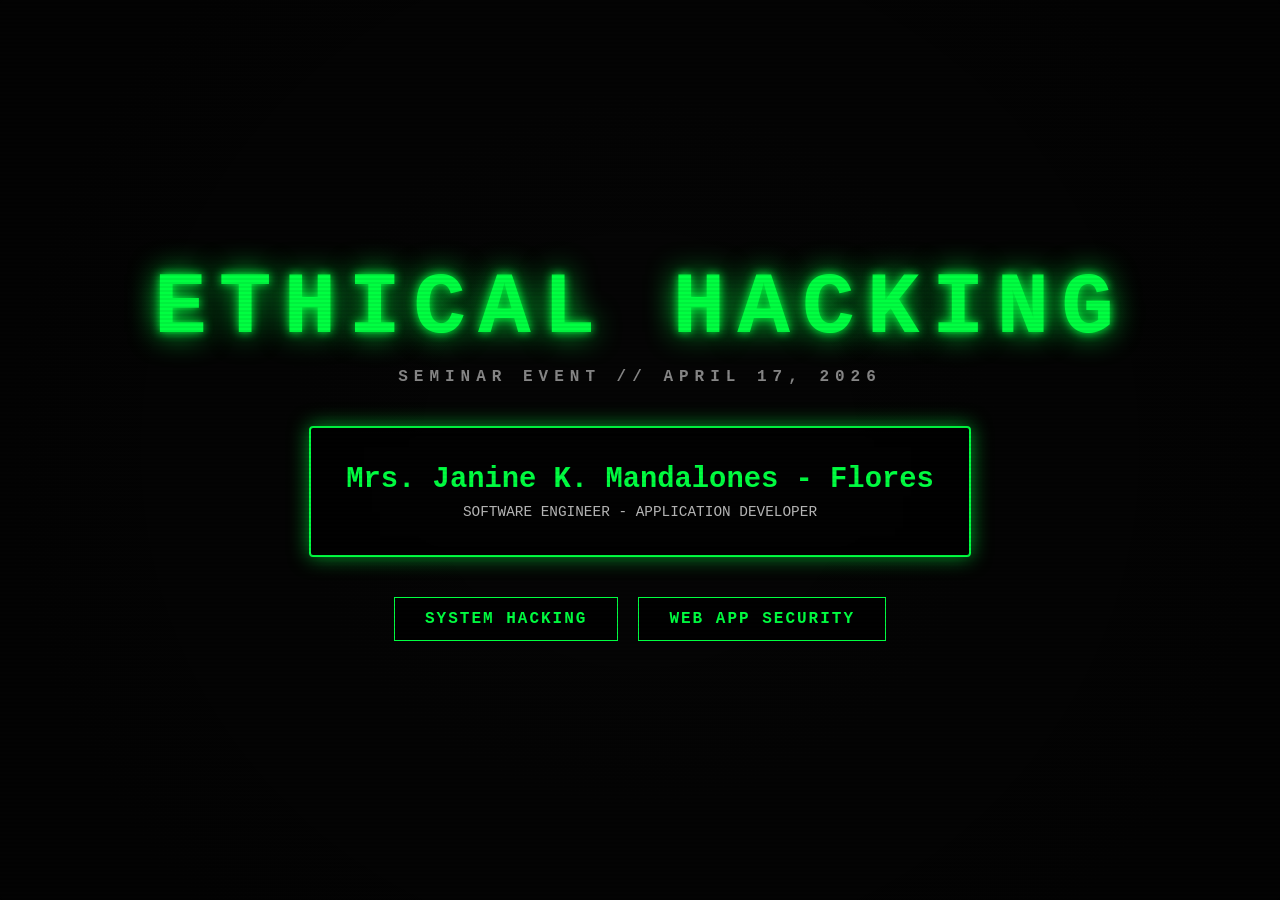
==== index.html @ c3849b00 "Refactor CSS for video background and overlays Updated styles for better readability and aesthetics." ====
<!DOCTYPE html>
<html lang="en">
<head>
    <meta charset="UTF-8">
    <meta name="viewport" content="width=device-width, initial-scale=1.0">
    <title>Ethical Hacking Seminar | Intro</title>
    <style>
        :root {
            --neon-green: #00ff41;
            --dark-bg: #050505;
            --glass-bg: rgba(0, 0, 0, 0.6); /* Darker glass to make text pop over video */
            --border-glow: 0 0 20px rgba(0, 255, 65, 0.6);
        }

        body, html {
            margin: 0;
            padding: 0;
            width: 100%;
            height: 100%;
            font-family: 'Courier New', Courier, monospace;
            background-color: var(--dark-bg);
            color: white;
            overflow: hidden;
        }

        /* --- VIDEO BACKGROUND --- */
        #bg-video {
            position: fixed;
            top: 50%;
            left: 50%;
            min-width: 100%;
            min-height: 100%;
            width: auto;
            height: auto;
            z-index: -5;
            transform: translateX(-50%) translateY(-50%);
            object-fit: cover;
            filter: brightness(0.4) contrast(1.2); /* Helps readability */
        }

        /* --- OVERLAYS (Grid & Scanlines) --- */
        .grid-overlay {
            position: fixed;
            top: 0; left: 0; width: 100%; height: 100%;
            z-index: -3;
            background-image: 
                linear-gradient(var(--neon-green) 1px, transparent 1px),
                linear-gradient(90deg, var(--neon-green) 1px, transparent 1px);
            background-size: 60px 60px;
            opacity: 0.1;
            perspective: 1000px;
            transform: rotateX(60deg) translateY(-200px);
        }

        .scanline {
            position: fixed;
            top: 0; left: 0; width: 100%; height: 100%;
            background: linear-gradient(rgba(18, 16, 16, 0) 50%, rgba(0, 0, 0, 0.2) 50%);
            background-size: 100% 4px;
            pointer-events: none;
            z-index: 10;
            opacity: 0.3;
        }

        /* --- FLOATING DECOR --- */
        .floating-elements {
            position: fixed;
            top: 0; left: 0; width: 100%; height: 100%;
            z-index: -2;
            pointer-events: none;
        }

        .icon {
            position: absolute;
            color: var(--neon-green);
            font-size: 1.5rem;
            opacity: 0.4;
            animation: floatUp 15s infinite linear;
        }

        @keyframes floatUp {
            from { transform: translateY(110vh) rotate(0deg); }
            to { transform: translateY(-10vh) rotate(360deg); }
        }

        /* --- CONTENT --- */
        .page {
            display: flex;
            flex-direction: column;
            justify-content: center;
            align-items: center;
            height: 100vh;
            text-align: center;
            background: radial-gradient(circle, transparent 10%, rgba(0,0,0,0.5) 100%);
        }

        .hero-title {
            font-size: clamp(2.5rem, 8vw, 5.5rem);
            text-transform: uppercase;
            letter-spacing: 12px;
            color: var(--neon-green);
            text-shadow: 0 0 10px var(--neon-green), 0 0 30px var(--neon-green);
            margin: 0;
            animation: flicker 4s infinite;
        }

        @keyframes flicker {
            0%, 18%, 22%, 25%, 53%, 57%, 100% { opacity: 1; }
            20%, 24%, 55% { opacity: 0.8; }
        }

        .profile-card {
            margin: 40px;
            padding: 35px;
            border: 2px solid var(--neon-green);
            background: var(--glass-bg);
            backdrop-filter: blur(8px);
            border-radius: 4px;
            box-shadow: var(--border-glow);
            transition: 0.3s;
        }

        .btn-container {
            display: flex;
            gap: 20px;
        }

        .btn {
            padding: 12px 30px;
            border: 1px solid var(--neon-green);
            color: var(--neon-green);
            text-decoration: none;
            text-transform: uppercase;
            letter-spacing: 2px;
            font-weight: bold;
            transition: 0.4s;
            background: rgba(0, 0, 0, 0.7);
        }

        .btn:hover {
            background: var(--neon-green);
            color: black;
            box-shadow: 0 0 30px var(--neon-green);
        }
    </style>
</head>
<body>

    <video autoplay muted loop playsinline id="bg-video">
        <source src="janine.mp4" type="video/mp4">
        Your browser does not support HTML5 video.
    </video>

    <div class="grid-overlay"></div>
    <div class="scanline"></div>

    <div class="floating-elements">
        <div class="icon" style="left: 10%; animation-duration: 12s;">💻</div>
        <div class="icon" style="left: 85%; animation-duration: 18s; animation-delay: -5s;">&lt;/&gt;</div>
        <div class="icon" style="left: 50%; animation-duration: 14s; animation-delay: -2s;">🔐</div>
        <div class="icon" style="left: 20%; animation-duration: 20s; animation-delay: -8s;">📡</div>
    </div>

    <div class="page">
        <h1 class="hero-title">Ethical Hacking</h1>
        <div style="letter-spacing: 6px; margin-top: 10px; color: #888; font-weight: bold;">SEMINAR EVENT // APRIL 17, 2026</div>

        <div class="profile-card">
            <div style="font-size: 1.8rem; color: var(--neon-green); font-weight: bold;">
                Mrs. Janine K. Mandalones - Flores
            </div>
            <div style="color: #bbb; margin-top: 8px; font-size: 0.9rem; text-transform: uppercase;">
                Software Engineer - Application Developer
            </div>
        </div>

        <div class="btn-container">
            <a href="system-hacking.html" class="btn">System Hacking</a>
            <a href="web-app-security.html" class="btn">Web App Security</a>
        </div>
    </div>

</body>
</html>
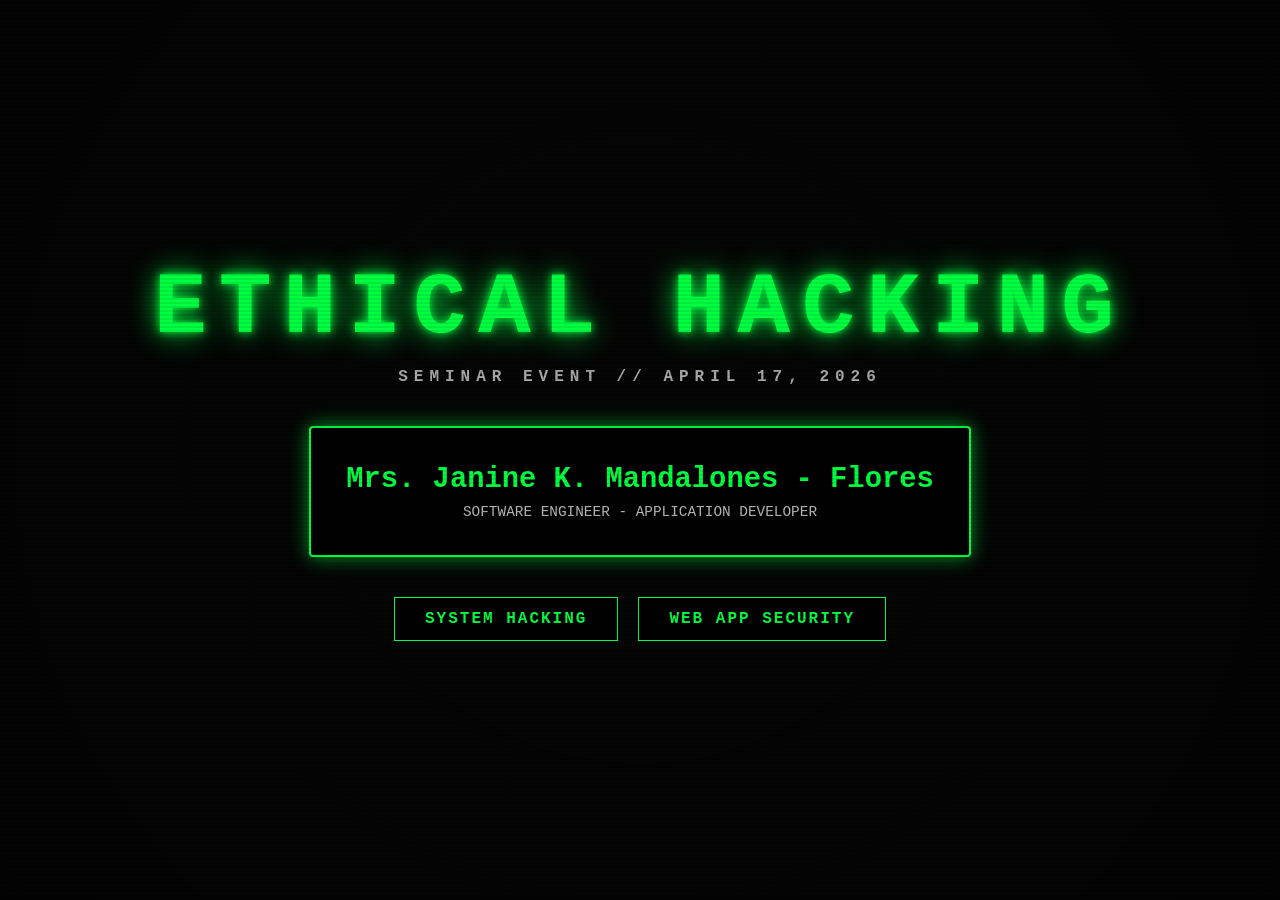
==== commit d732d65d: "Refine styles and update video background structure" ====
--- a/index.html
+++ b/index.html
@@ -8,7 +8,7 @@
         :root {
             --neon-green: #00ff41;
             --dark-bg: #050505;
-            --glass-bg: rgba(0, 0, 0, 0.6); /* Darker glass to make text pop over video */
+            --glass-bg: rgba(0, 0, 0, 0.7); 
             --border-glow: 0 0 20px rgba(0, 255, 65, 0.6);
         }
 
@@ -23,22 +23,33 @@
             overflow: hidden;
         }
 
-        /* --- VIDEO BACKGROUND --- */
+        /* --- VIDEO BACKGROUND: FULL SCREEN FIT --- */
+        .video-wrapper {
+            position: fixed;
+            top: 0;
+            left: 0;
+            width: 100%;
+            height: 100%;
+            z-index: -5;
+            overflow: hidden;
+            background-color: black;
+        }
+
         #bg-video {
-            position: fixed;
-            top: 50%;
-            left: 50%;
-            min-width: 100%;
-            min-height: 100%;
-            width: auto;
-            height: auto;
-            z-index: -5;
-            transform: translateX(-50%) translateY(-50%);
-            object-fit: cover;
-            filter: brightness(0.4) contrast(1.2); /* Helps readability */
-        }
-
-        /* --- OVERLAYS (Grid & Scanlines) --- */
+            width: 100vw;
+            height: 100vh;
+            object-fit: cover; /* This ensures the video fills the screen without distortion */
+            object-position: center;
+            filter: brightness(0.4) contrast(1.1) saturate(1.2);
+            animation: fadeIn 2s ease-in;
+        }
+
+        @keyframes fadeIn {
+            from { opacity: 0; }
+            to { opacity: 1; }
+        }
+
+        /* --- OVERLAYS --- */
         .grid-overlay {
             position: fixed;
             top: 0; left: 0; width: 100%; height: 100%;
@@ -50,12 +61,13 @@
             opacity: 0.1;
             perspective: 1000px;
             transform: rotateX(60deg) translateY(-200px);
+            pointer-events: none;
         }
 
         .scanline {
             position: fixed;
             top: 0; left: 0; width: 100%; height: 100%;
-            background: linear-gradient(rgba(18, 16, 16, 0) 50%, rgba(0, 0, 0, 0.2) 50%);
+            background: linear-gradient(rgba(18, 16, 16, 0) 50%, rgba(0, 0, 0, 0.25) 50%);
             background-size: 100% 4px;
             pointer-events: none;
             z-index: 10;
@@ -91,7 +103,8 @@
             align-items: center;
             height: 100vh;
             text-align: center;
-            background: radial-gradient(circle, transparent 10%, rgba(0,0,0,0.5) 100%);
+            /* Creates a slight vignette to focus on center content */
+            background: radial-gradient(circle, transparent 20%, rgba(0,0,0,0.4) 100%);
         }
 
         .hero-title {
@@ -114,7 +127,7 @@
             padding: 35px;
             border: 2px solid var(--neon-green);
             background: var(--glass-bg);
-            backdrop-filter: blur(8px);
+            backdrop-filter: blur(10px);
             border-radius: 4px;
             box-shadow: var(--border-glow);
             transition: 0.3s;
@@ -134,22 +147,25 @@
             letter-spacing: 2px;
             font-weight: bold;
             transition: 0.4s;
-            background: rgba(0, 0, 0, 0.7);
+            background: rgba(0, 0, 0, 0.8);
         }
 
         .btn:hover {
             background: var(--neon-green);
             color: black;
             box-shadow: 0 0 30px var(--neon-green);
+            transform: scale(1.05);
         }
     </style>
 </head>
 <body>
 
-    <video autoplay muted loop playsinline id="bg-video">
-        <source src="janine.mp4" type="video/mp4">
-        Your browser does not support HTML5 video.
-    </video>
+    <div class="video-wrapper">
+        <video autoplay muted loop playsinline id="bg-video">
+            <source src="janine.mp4" type="video/mp4">
+            Your browser does not support HTML5 video.
+        </video>
+    </div>
 
     <div class="grid-overlay"></div>
     <div class="scanline"></div>
@@ -163,7 +179,7 @@
 
     <div class="page">
         <h1 class="hero-title">Ethical Hacking</h1>
-        <div style="letter-spacing: 6px; margin-top: 10px; color: #888; font-weight: bold;">SEMINAR EVENT // APRIL 17, 2026</div>
+        <div style="letter-spacing: 6px; margin-top: 10px; color: #aaa; font-weight: bold;">SEMINAR EVENT // APRIL 17, 2026</div>
 
         <div class="profile-card">
             <div style="font-size: 1.8rem; color: var(--neon-green); font-weight: bold;">
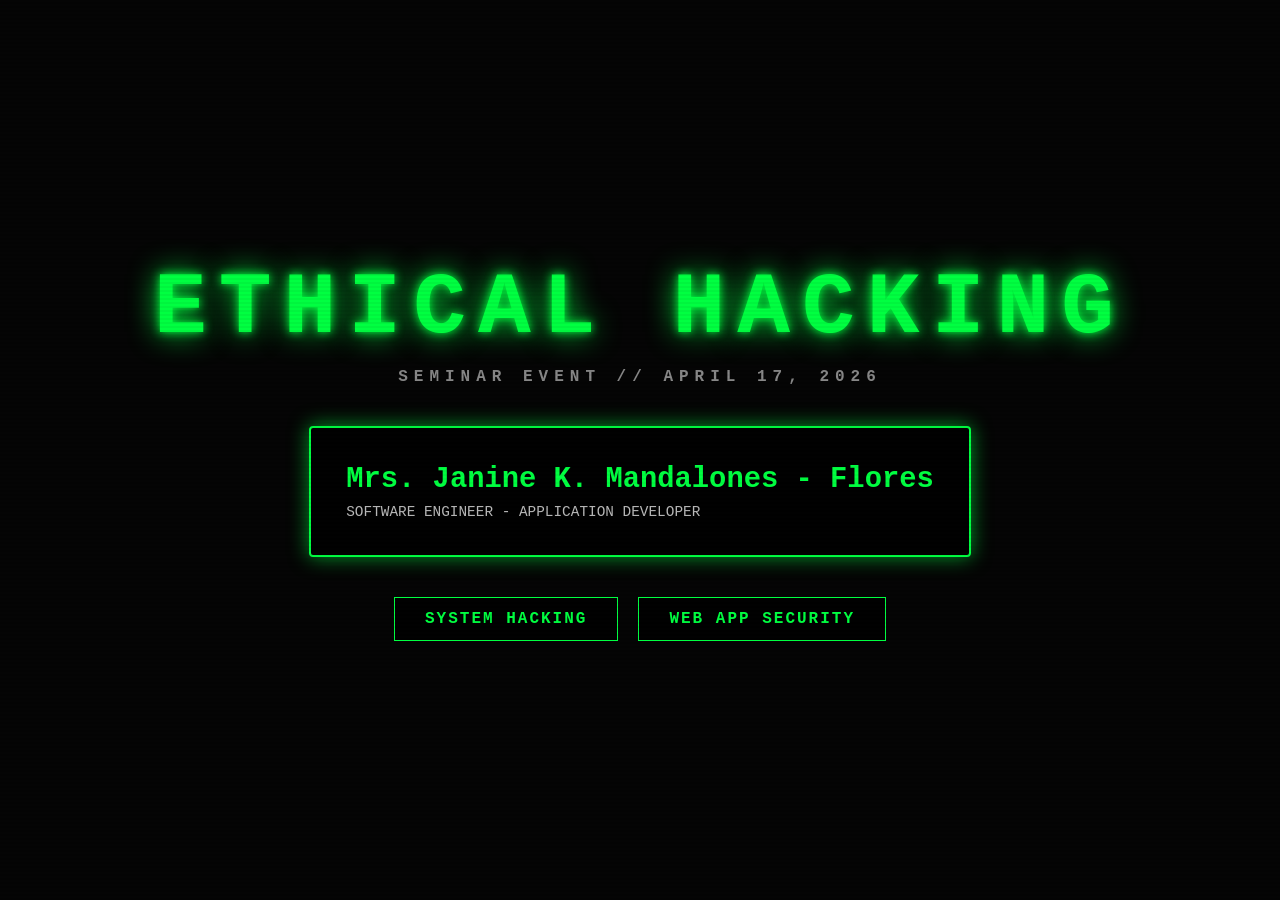
==== commit 7a6db374: "Update index.html" ====
--- a/index.html
+++ b/index.html
@@ -8,7 +8,7 @@
         :root {
             --neon-green: #00ff41;
             --dark-bg: #050505;
-            --glass-bg: rgba(0, 0, 0, 0.7); 
+            --glass-bg: rgba(0, 0, 0, 0.75); 
             --border-glow: 0 0 20px rgba(0, 255, 65, 0.6);
         }
 
@@ -23,30 +23,23 @@
             overflow: hidden;
         }
 
-        /* --- VIDEO BACKGROUND: FULL SCREEN FIT --- */
-        .video-wrapper {
+        /* --- THE VIDEO BACKGROUND FIX --- */
+        .video-container {
             position: fixed;
             top: 0;
             left: 0;
-            width: 100%;
-            height: 100%;
+            width: 100vw;
+            height: 100vh;
             z-index: -5;
-            overflow: hidden;
-            background-color: black;
+            background: #000; 
         }
 
         #bg-video {
-            width: 100vw;
-            height: 100vh;
-            object-fit: cover; /* This ensures the video fills the screen without distortion */
-            object-position: center;
-            filter: brightness(0.4) contrast(1.1) saturate(1.2);
-            animation: fadeIn 2s ease-in;
-        }
-
-        @keyframes fadeIn {
-            from { opacity: 0; }
-            to { opacity: 1; }
+            width: 100%;
+            height: 100%;
+            object-fit: cover; /* Ensures it fits screen perfectly */
+            filter: brightness(0.4) contrast(1.1);
+            display: block;
         }
 
         /* --- OVERLAYS --- */
@@ -67,44 +60,22 @@
         .scanline {
             position: fixed;
             top: 0; left: 0; width: 100%; height: 100%;
-            background: linear-gradient(rgba(18, 16, 16, 0) 50%, rgba(0, 0, 0, 0.25) 50%);
+            background: linear-gradient(rgba(18, 16, 16, 0) 50%, rgba(0, 0, 0, 0.2) 50%);
             background-size: 100% 4px;
             pointer-events: none;
             z-index: 10;
-            opacity: 0.3;
-        }
-
-        /* --- FLOATING DECOR --- */
-        .floating-elements {
-            position: fixed;
-            top: 0; left: 0; width: 100%; height: 100%;
-            z-index: -2;
-            pointer-events: none;
-        }
-
-        .icon {
-            position: absolute;
-            color: var(--neon-green);
-            font-size: 1.5rem;
-            opacity: 0.4;
-            animation: floatUp 15s infinite linear;
-        }
-
-        @keyframes floatUp {
-            from { transform: translateY(110vh) rotate(0deg); }
-            to { transform: translateY(-10vh) rotate(360deg); }
+            opacity: 0.2;
         }
 
         /* --- CONTENT --- */
         .page {
+            position: relative;
             display: flex;
             flex-direction: column;
             justify-content: center;
             align-items: center;
             height: 100vh;
-            text-align: center;
-            /* Creates a slight vignette to focus on center content */
-            background: radial-gradient(circle, transparent 20%, rgba(0,0,0,0.4) 100%);
+            z-index: 1;
         }
 
         .hero-title {
@@ -117,20 +88,15 @@
             animation: flicker 4s infinite;
         }
 
-        @keyframes flicker {
-            0%, 18%, 22%, 25%, 53%, 57%, 100% { opacity: 1; }
-            20%, 24%, 55% { opacity: 0.8; }
-        }
-
         .profile-card {
             margin: 40px;
             padding: 35px;
             border: 2px solid var(--neon-green);
             background: var(--glass-bg);
             backdrop-filter: blur(10px);
+            -webkit-backdrop-filter: blur(10px); /* Safari support */
             border-radius: 4px;
             box-shadow: var(--border-glow);
-            transition: 0.3s;
         }
 
         .btn-container {
@@ -154,13 +120,17 @@
             background: var(--neon-green);
             color: black;
             box-shadow: 0 0 30px var(--neon-green);
-            transform: scale(1.05);
+        }
+
+        @keyframes flicker {
+            0%, 18%, 22%, 25%, 53%, 57%, 100% { opacity: 1; }
+            20%, 24%, 55% { opacity: 0.8; }
         }
     </style>
 </head>
 <body>
 
-    <div class="video-wrapper">
+    <div class="video-container">
         <video autoplay muted loop playsinline id="bg-video">
             <source src="janine.mp4" type="video/mp4">
             Your browser does not support HTML5 video.
@@ -170,16 +140,9 @@
     <div class="grid-overlay"></div>
     <div class="scanline"></div>
 
-    <div class="floating-elements">
-        <div class="icon" style="left: 10%; animation-duration: 12s;">💻</div>
-        <div class="icon" style="left: 85%; animation-duration: 18s; animation-delay: -5s;">&lt;/&gt;</div>
-        <div class="icon" style="left: 50%; animation-duration: 14s; animation-delay: -2s;">🔐</div>
-        <div class="icon" style="left: 20%; animation-duration: 20s; animation-delay: -8s;">📡</div>
-    </div>
-
     <div class="page">
         <h1 class="hero-title">Ethical Hacking</h1>
-        <div style="letter-spacing: 6px; margin-top: 10px; color: #aaa; font-weight: bold;">SEMINAR EVENT // APRIL 17, 2026</div>
+        <div style="letter-spacing: 6px; margin-top: 10px; color: #888; font-weight: bold;">SEMINAR EVENT // APRIL 17, 2026</div>
 
         <div class="profile-card">
             <div style="font-size: 1.8rem; color: var(--neon-green); font-weight: bold;">
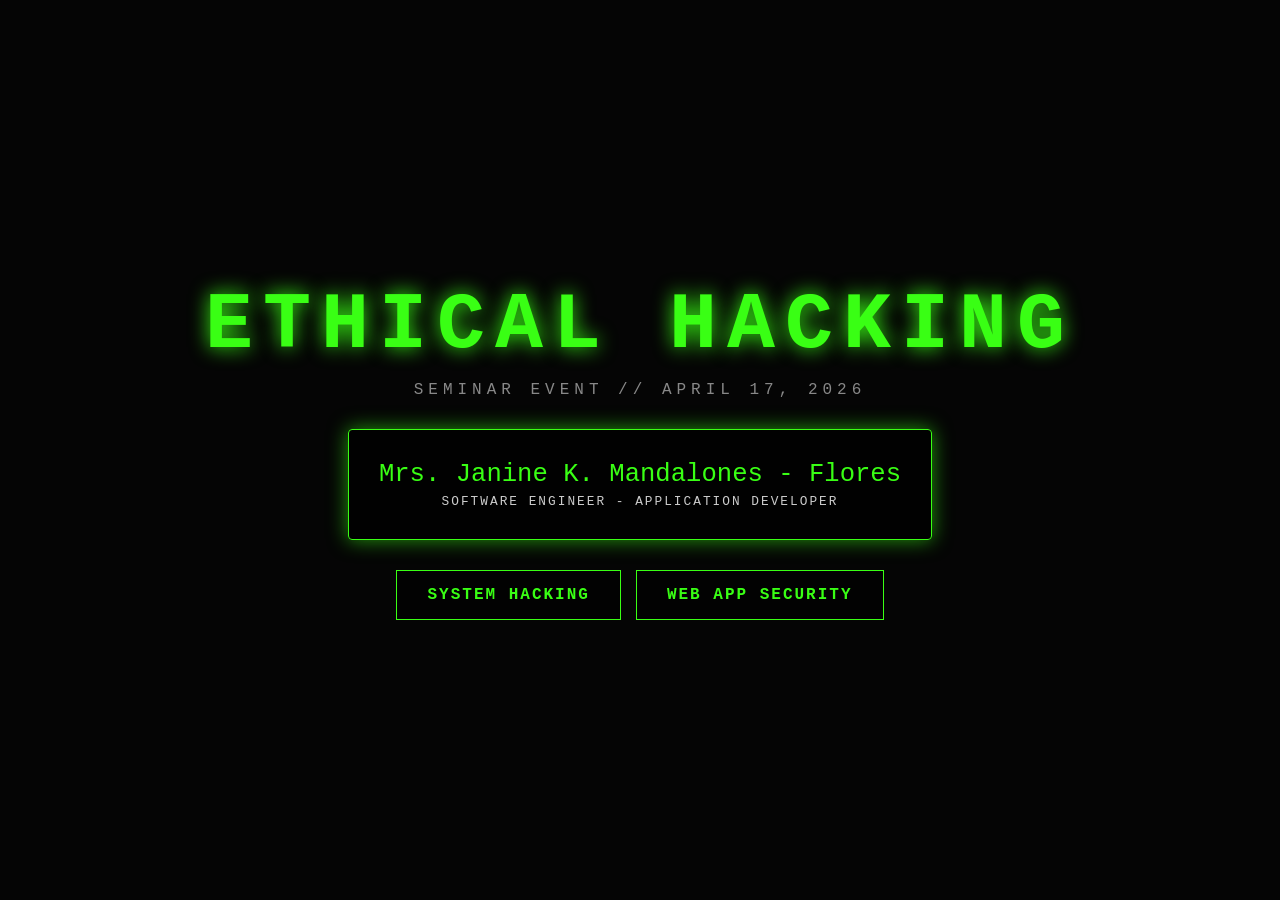
==== commit 1311ce82: "Update styles and structure in index.html" ====
--- a/index.html
+++ b/index.html
@@ -6,154 +6,141 @@
     <title>Ethical Hacking Seminar | Intro</title>
     <style>
         :root {
-            --neon-green: #00ff41;
-            --dark-bg: #050505;
-            --glass-bg: rgba(0, 0, 0, 0.75); 
-            --border-glow: 0 0 20px rgba(0, 255, 65, 0.6);
+            --neon-green: #39ff14;
+            --dark-green: #003300;
+            --deep-black: #050505;
+            --glass-bg: rgba(0, 0, 0, 0.7);
+            --border-glow: 0 0 20px rgba(57, 255, 20, 0.6);
         }
 
         body, html {
-            margin: 0;
-            padding: 0;
-            width: 100%;
-            height: 100%;
-            font-family: 'Courier New', Courier, monospace;
-            background-color: var(--dark-bg);
+            margin: 0; padding: 0;
+            width: 100%; height: 100%;
+            overflow: hidden;
+            background-color: var(--deep-black);
+            font-family: 'Consolas', 'Courier New', monospace;
             color: white;
-            overflow: hidden;
         }
 
-        /* --- THE VIDEO BACKGROUND FIX --- */
-        .video-container {
+        /* --- THE VIDEO FIX --- */
+        .video-wrapper {
             position: fixed;
             top: 0;
             left: 0;
             width: 100vw;
             height: 100vh;
-            z-index: -5;
-            background: #000; 
+            z-index: -5; /* Stays behind everything */
+            background: #000;
         }
 
         #bg-video {
             width: 100%;
             height: 100%;
-            object-fit: cover; /* Ensures it fits screen perfectly */
-            filter: brightness(0.4) contrast(1.1);
-            display: block;
+            object-fit: cover; /* Keeps video from stretching */
+            filter: brightness(0.4) contrast(1.1); /* Ensures text stays readable */
         }
 
-        /* --- OVERLAYS --- */
-        .grid-overlay {
-            position: fixed;
-            top: 0; left: 0; width: 100%; height: 100%;
-            z-index: -3;
-            background-image: 
-                linear-gradient(var(--neon-green) 1px, transparent 1px),
-                linear-gradient(90deg, var(--neon-green) 1px, transparent 1px);
-            background-size: 60px 60px;
-            opacity: 0.1;
-            perspective: 1000px;
-            transform: rotateX(60deg) translateY(-200px);
+        /* --- HUD OVERLAYS --- */
+        .bg-container {
+            position: fixed; top: 0; left: 0; width: 100%; height: 100%;
+            background: radial-gradient(circle at center, transparent 0%, var(--deep-black) 100%);
+            z-index: -4;
             pointer-events: none;
         }
 
-        .scanline {
-            position: fixed;
-            top: 0; left: 0; width: 100%; height: 100%;
-            background: linear-gradient(rgba(18, 16, 16, 0) 50%, rgba(0, 0, 0, 0.2) 50%);
-            background-size: 100% 4px;
+        .grid-overlay {
+            position: fixed; top: 0; left: 0; width: 100%; height: 100%;
+            background-image: linear-gradient(rgba(57, 255, 20, 0.05) 1px, transparent 1px),
+                              linear-gradient(90deg, rgba(57, 255, 20, 0.05) 1px, transparent 1px);
+            background-size: 40px 40px;
+            z-index: -3;
             pointer-events: none;
-            z-index: 10;
-            opacity: 0.2;
         }
 
-        /* --- CONTENT --- */
-        .page {
-            position: relative;
+        /* --- MAIN CONTENT --- */
+        .main-content {
             display: flex;
             flex-direction: column;
             justify-content: center;
             align-items: center;
             height: 100vh;
+            text-align: center;
+            position: relative;
             z-index: 1;
         }
 
         .hero-title {
-            font-size: clamp(2.5rem, 8vw, 5.5rem);
+            font-size: clamp(2.5rem, 8vw, 5rem);
             text-transform: uppercase;
-            letter-spacing: 12px;
+            letter-spacing: 10px;
             color: var(--neon-green);
-            text-shadow: 0 0 10px var(--neon-green), 0 0 30px var(--neon-green);
+            text-shadow: 0 0 20px var(--neon-green);
             margin: 0;
-            animation: flicker 4s infinite;
         }
 
         .profile-card {
-            margin: 40px;
-            padding: 35px;
-            border: 2px solid var(--neon-green);
+            margin: 30px;
+            padding: 30px;
+            border: 1px solid var(--neon-green);
             background: var(--glass-bg);
             backdrop-filter: blur(10px);
-            -webkit-backdrop-filter: blur(10px); /* Safari support */
+            -webkit-backdrop-filter: blur(10px);
+            box-shadow: var(--border-glow);
             border-radius: 4px;
-            box-shadow: var(--border-glow);
         }
 
-        .btn-container {
+        .btn-group {
             display: flex;
-            gap: 20px;
+            gap: 15px;
         }
 
         .btn {
-            padding: 12px 30px;
+            padding: 15px 30px;
             border: 1px solid var(--neon-green);
+            background: rgba(0, 0, 0, 0.6);
             color: var(--neon-green);
+            text-transform: uppercase;
+            font-weight: bold;
+            transition: 0.3s;
             text-decoration: none;
-            text-transform: uppercase;
+            display: inline-block;
             letter-spacing: 2px;
-            font-weight: bold;
-            transition: 0.4s;
-            background: rgba(0, 0, 0, 0.8);
         }
 
         .btn:hover {
             background: var(--neon-green);
             color: black;
-            box-shadow: 0 0 30px var(--neon-green);
-        }
-
-        @keyframes flicker {
-            0%, 18%, 22%, 25%, 53%, 57%, 100% { opacity: 1; }
-            20%, 24%, 55% { opacity: 0.8; }
+            box-shadow: var(--border-glow);
+            transform: translateY(-3px);
         }
     </style>
 </head>
 <body>
 
-    <div class="video-container">
+    <div class="video-wrapper">
         <video autoplay muted loop playsinline id="bg-video">
             <source src="janine.mp4" type="video/mp4">
             Your browser does not support HTML5 video.
         </video>
     </div>
 
+    <div class="bg-container"></div>
     <div class="grid-overlay"></div>
-    <div class="scanline"></div>
 
-    <div class="page">
+    <div class="main-content">
         <h1 class="hero-title">Ethical Hacking</h1>
-        <div style="letter-spacing: 6px; margin-top: 10px; color: #888; font-weight: bold;">SEMINAR EVENT // APRIL 17, 2026</div>
+        <div style="letter-spacing: 5px; color: #888; margin-top: 10px;">SEMINAR EVENT // APRIL 17, 2026</div>
 
         <div class="profile-card">
-            <div style="font-size: 1.8rem; color: var(--neon-green); font-weight: bold;">
+            <div style="font-size: 1.6rem; color: var(--neon-green); margin-bottom: 5px;">
                 Mrs. Janine K. Mandalones - Flores
             </div>
-            <div style="color: #bbb; margin-top: 8px; font-size: 0.9rem; text-transform: uppercase;">
+            <div style="color: #ccc; text-transform: uppercase; font-size: 0.8rem; letter-spacing: 2px;">
                 Software Engineer - Application Developer
             </div>
         </div>
 
-        <div class="btn-container">
+        <div class="btn-group">
             <a href="system-hacking.html" class="btn">System Hacking</a>
             <a href="web-app-security.html" class="btn">Web App Security</a>
         </div>
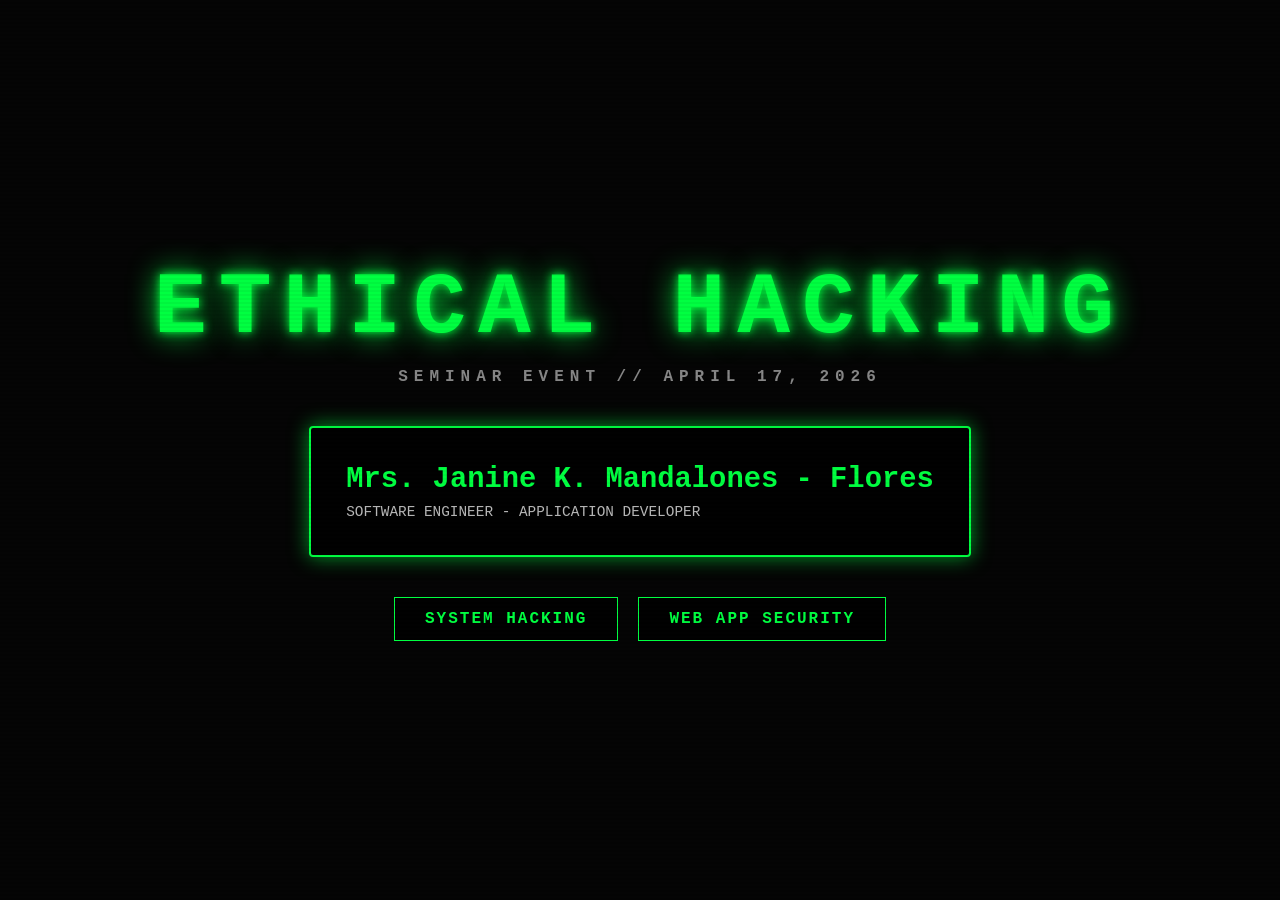
==== commit 26d4de06: "Update index.html" ====
--- a/index.html
+++ b/index.html
@@ -6,141 +6,154 @@
     <title>Ethical Hacking Seminar | Intro</title>
     <style>
         :root {
-            --neon-green: #39ff14;
-            --dark-green: #003300;
-            --deep-black: #050505;
-            --glass-bg: rgba(0, 0, 0, 0.7);
-            --border-glow: 0 0 20px rgba(57, 255, 20, 0.6);
+            --neon-green: #00ff41;
+            --dark-bg: #050505;
+            --glass-bg: rgba(0, 0, 0, 0.75); 
+            --border-glow: 0 0 20px rgba(0, 255, 65, 0.6);
         }
 
         body, html {
-            margin: 0; padding: 0;
-            width: 100%; height: 100%;
+            margin: 0;
+            padding: 0;
+            width: 100%;
+            height: 100%;
+            font-family: 'Courier New', Courier, monospace;
+            background-color: var(--dark-bg);
+            color: white;
             overflow: hidden;
-            background-color: var(--deep-black);
-            font-family: 'Consolas', 'Courier New', monospace;
-            color: white;
         }
 
-        /* --- THE VIDEO FIX --- */
-        .video-wrapper {
+        /* --- THE VIDEO BACKGROUND FIX --- */
+        .video-container {
             position: fixed;
             top: 0;
             left: 0;
             width: 100vw;
             height: 100vh;
-            z-index: -5; /* Stays behind everything */
-            background: #000;
+            z-index: -5;
+            background: #000; 
         }
 
         #bg-video {
             width: 100%;
             height: 100%;
-            object-fit: cover; /* Keeps video from stretching */
-            filter: brightness(0.4) contrast(1.1); /* Ensures text stays readable */
+            object-fit: cover; /* Ensures it fits screen perfectly */
+            filter: brightness(0.4) contrast(1.1);
+            display: block;
         }
 
-        /* --- HUD OVERLAYS --- */
-        .bg-container {
-            position: fixed; top: 0; left: 0; width: 100%; height: 100%;
-            background: radial-gradient(circle at center, transparent 0%, var(--deep-black) 100%);
-            z-index: -4;
+        /* --- OVERLAYS --- */
+        .grid-overlay {
+            position: fixed;
+            top: 0; left: 0; width: 100%; height: 100%;
+            z-index: -3;
+            background-image: 
+                linear-gradient(var(--neon-green) 1px, transparent 1px),
+                linear-gradient(90deg, var(--neon-green) 1px, transparent 1px);
+            background-size: 60px 60px;
+            opacity: 0.1;
+            perspective: 1000px;
+            transform: rotateX(60deg) translateY(-200px);
             pointer-events: none;
         }
 
-        .grid-overlay {
-            position: fixed; top: 0; left: 0; width: 100%; height: 100%;
-            background-image: linear-gradient(rgba(57, 255, 20, 0.05) 1px, transparent 1px),
-                              linear-gradient(90deg, rgba(57, 255, 20, 0.05) 1px, transparent 1px);
-            background-size: 40px 40px;
-            z-index: -3;
+        .scanline {
+            position: fixed;
+            top: 0; left: 0; width: 100%; height: 100%;
+            background: linear-gradient(rgba(18, 16, 16, 0) 50%, rgba(0, 0, 0, 0.2) 50%);
+            background-size: 100% 4px;
             pointer-events: none;
+            z-index: 10;
+            opacity: 0.2;
         }
 
-        /* --- MAIN CONTENT --- */
-        .main-content {
+        /* --- CONTENT --- */
+        .page {
+            position: relative;
             display: flex;
             flex-direction: column;
             justify-content: center;
             align-items: center;
             height: 100vh;
-            text-align: center;
-            position: relative;
             z-index: 1;
         }
 
         .hero-title {
-            font-size: clamp(2.5rem, 8vw, 5rem);
+            font-size: clamp(2.5rem, 8vw, 5.5rem);
             text-transform: uppercase;
-            letter-spacing: 10px;
+            letter-spacing: 12px;
             color: var(--neon-green);
-            text-shadow: 0 0 20px var(--neon-green);
+            text-shadow: 0 0 10px var(--neon-green), 0 0 30px var(--neon-green);
             margin: 0;
+            animation: flicker 4s infinite;
         }
 
         .profile-card {
-            margin: 30px;
-            padding: 30px;
-            border: 1px solid var(--neon-green);
+            margin: 40px;
+            padding: 35px;
+            border: 2px solid var(--neon-green);
             background: var(--glass-bg);
             backdrop-filter: blur(10px);
-            -webkit-backdrop-filter: blur(10px);
+            -webkit-backdrop-filter: blur(10px); /* Safari support */
+            border-radius: 4px;
             box-shadow: var(--border-glow);
-            border-radius: 4px;
         }
 
-        .btn-group {
+        .btn-container {
             display: flex;
-            gap: 15px;
+            gap: 20px;
         }
 
         .btn {
-            padding: 15px 30px;
+            padding: 12px 30px;
             border: 1px solid var(--neon-green);
-            background: rgba(0, 0, 0, 0.6);
             color: var(--neon-green);
+            text-decoration: none;
             text-transform: uppercase;
+            letter-spacing: 2px;
             font-weight: bold;
-            transition: 0.3s;
-            text-decoration: none;
-            display: inline-block;
-            letter-spacing: 2px;
+            transition: 0.4s;
+            background: rgba(0, 0, 0, 0.8);
         }
 
         .btn:hover {
             background: var(--neon-green);
             color: black;
-            box-shadow: var(--border-glow);
-            transform: translateY(-3px);
+            box-shadow: 0 0 30px var(--neon-green);
+        }
+
+        @keyframes flicker {
+            0%, 18%, 22%, 25%, 53%, 57%, 100% { opacity: 1; }
+            20%, 24%, 55% { opacity: 0.8; }
         }
     </style>
 </head>
 <body>
 
-    <div class="video-wrapper">
+    <div class="video-container">
         <video autoplay muted loop playsinline id="bg-video">
             <source src="janine.mp4" type="video/mp4">
             Your browser does not support HTML5 video.
         </video>
     </div>
 
-    <div class="bg-container"></div>
     <div class="grid-overlay"></div>
+    <div class="scanline"></div>
 
-    <div class="main-content">
+    <div class="page">
         <h1 class="hero-title">Ethical Hacking</h1>
-        <div style="letter-spacing: 5px; color: #888; margin-top: 10px;">SEMINAR EVENT // APRIL 17, 2026</div>
+        <div style="letter-spacing: 6px; margin-top: 10px; color: #888; font-weight: bold;">SEMINAR EVENT // APRIL 17, 2026</div>
 
         <div class="profile-card">
-            <div style="font-size: 1.6rem; color: var(--neon-green); margin-bottom: 5px;">
+            <div style="font-size: 1.8rem; color: var(--neon-green); font-weight: bold;">
                 Mrs. Janine K. Mandalones - Flores
             </div>
-            <div style="color: #ccc; text-transform: uppercase; font-size: 0.8rem; letter-spacing: 2px;">
+            <div style="color: #bbb; margin-top: 8px; font-size: 0.9rem; text-transform: uppercase;">
                 Software Engineer - Application Developer
             </div>
         </div>
 
-        <div class="btn-group">
+        <div class="btn-container">
             <a href="system-hacking.html" class="btn">System Hacking</a>
             <a href="web-app-security.html" class="btn">Web App Security</a>
         </div>
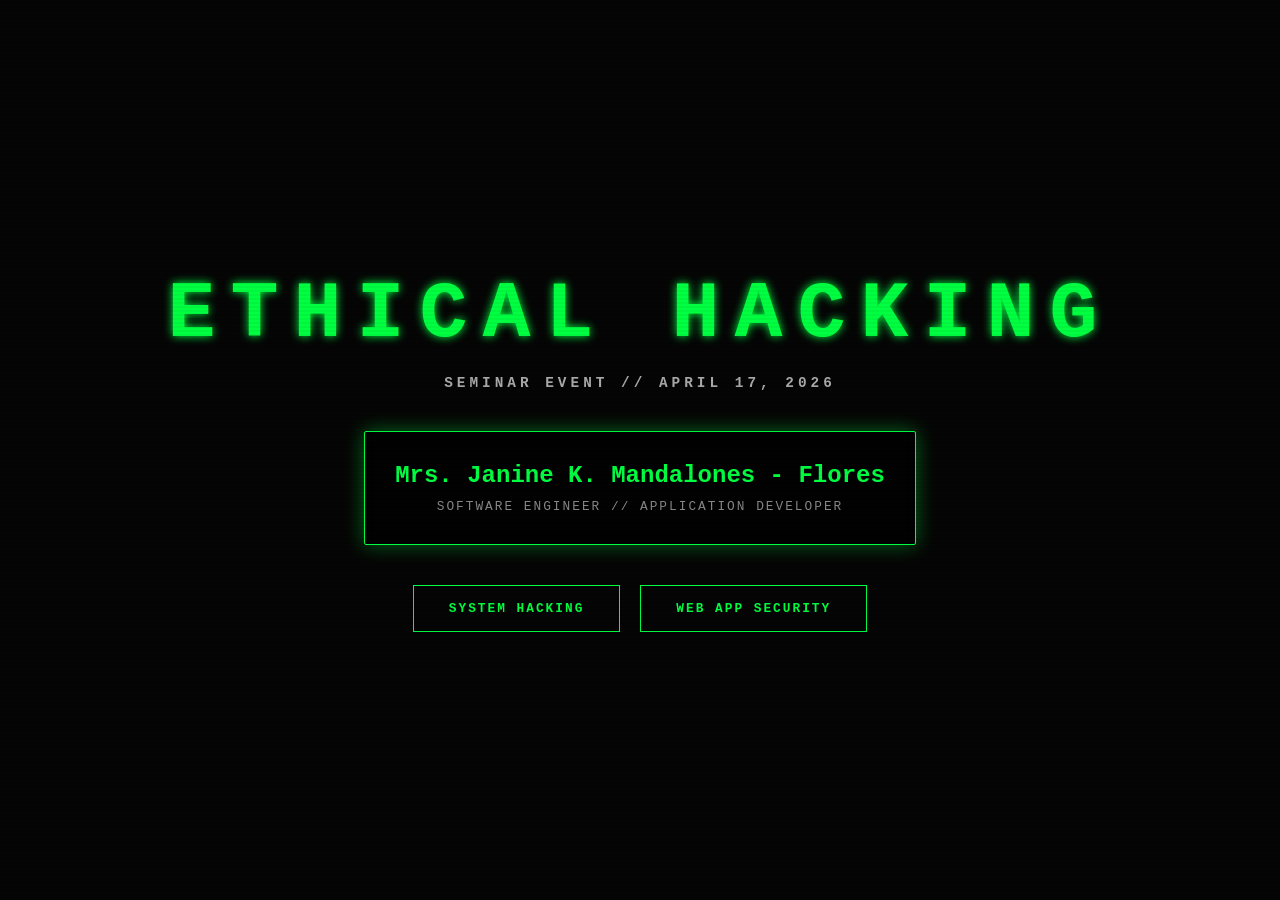
==== commit 19c956c0: "Refactor styles and enhance video background behavior Updated CSS styles for improved aesthetics and" ====
--- a/index.html
+++ b/index.html
@@ -8,8 +8,8 @@
         :root {
             --neon-green: #00ff41;
             --dark-bg: #050505;
-            --glass-bg: rgba(0, 0, 0, 0.75); 
-            --border-glow: 0 0 20px rgba(0, 255, 65, 0.6);
+            --glass-bg: rgba(0, 0, 0, 0.6); 
+            --border-glow: 0 0 20px rgba(0, 255, 65, 0.4);
         }
 
         body, html {
@@ -20,7 +20,7 @@
             font-family: 'Courier New', Courier, monospace;
             background-color: var(--dark-bg);
             color: white;
-            overflow: hidden;
+            overflow-x: hidden;
         }
 
         /* --- THE VIDEO BACKGROUND FIX --- */
@@ -28,111 +28,138 @@
             position: fixed;
             top: 0;
             left: 0;
-            width: 100vw;
-            height: 100vh;
-            z-index: -5;
-            background: #000; 
-        }
-
-        #bg-video {
             width: 100%;
             height: 100%;
-            object-fit: cover; /* Ensures it fits screen perfectly */
-            filter: brightness(0.4) contrast(1.1);
-            display: block;
+            z-index: -10; /* Lowered to ensure it stays behind everything */
+            background: #000; 
+            overflow: hidden;
+        }
+
+        #bg-video {
+            min-width: 100%;
+            min-height: 100%;
+            width: auto;
+            height: auto;
+            position: absolute;
+            top: 50%;
+            left: 50%;
+            transform: translate(-50%, -50%);
+            object-fit: cover;
+            filter: brightness(0.3) contrast(1.2) saturate(0.8);
         }
 
         /* --- OVERLAYS --- */
         .grid-overlay {
             position: fixed;
             top: 0; left: 0; width: 100%; height: 100%;
-            z-index: -3;
+            z-index: -2;
             background-image: 
                 linear-gradient(var(--neon-green) 1px, transparent 1px),
                 linear-gradient(90deg, var(--neon-green) 1px, transparent 1px);
-            background-size: 60px 60px;
-            opacity: 0.1;
-            perspective: 1000px;
-            transform: rotateX(60deg) translateY(-200px);
+            background-size: 50px 50px;
+            opacity: 0.05;
             pointer-events: none;
         }
 
+        /* CRT Scanline Effect */
         .scanline {
             position: fixed;
             top: 0; left: 0; width: 100%; height: 100%;
-            background: linear-gradient(rgba(18, 16, 16, 0) 50%, rgba(0, 0, 0, 0.2) 50%);
+            background: linear-gradient(
+                to bottom,
+                rgba(18, 16, 16, 0) 50%,
+                rgba(0, 0, 0, 0.25) 50%
+            );
             background-size: 100% 4px;
+            z-index: 5;
             pointer-events: none;
-            z-index: 10;
-            opacity: 0.2;
+            opacity: 0.15;
         }
 
         /* --- CONTENT --- */
         .page {
-            position: relative;
             display: flex;
             flex-direction: column;
             justify-content: center;
             align-items: center;
-            height: 100vh;
-            z-index: 1;
+            min-height: 100vh;
+            text-align: center;
+            padding: 20px;
+            box-sizing: border-box;
         }
 
         .hero-title {
-            font-size: clamp(2.5rem, 8vw, 5.5rem);
+            font-size: clamp(2rem, 10vw, 5rem);
             text-transform: uppercase;
-            letter-spacing: 12px;
+            letter-spacing: clamp(5px, 2vw, 15px);
             color: var(--neon-green);
-            text-shadow: 0 0 10px var(--neon-green), 0 0 30px var(--neon-green);
+            text-shadow: 0 0 10px var(--neon-green);
             margin: 0;
-            animation: flicker 4s infinite;
+            animation: glitch 3s infinite linear alternate-reverse;
+        }
+
+        .event-details {
+            letter-spacing: 4px;
+            margin-top: 15px;
+            color: #aaa;
+            font-weight: bold;
+            font-size: 0.9rem;
         }
 
         .profile-card {
-            margin: 40px;
-            padding: 35px;
-            border: 2px solid var(--neon-green);
+            margin: 40px 0;
+            padding: 30px;
+            border: 1px solid var(--neon-green);
             background: var(--glass-bg);
-            backdrop-filter: blur(10px);
-            -webkit-backdrop-filter: blur(10px); /* Safari support */
-            border-radius: 4px;
+            backdrop-filter: blur(8px);
+            -webkit-backdrop-filter: blur(8px);
+            border-radius: 2px;
             box-shadow: var(--border-glow);
+            max-width: 90%;
         }
 
         .btn-container {
             display: flex;
             gap: 20px;
+            flex-wrap: wrap;
+            justify-content: center;
         }
 
         .btn {
-            padding: 12px 30px;
+            padding: 15px 35px;
             border: 1px solid var(--neon-green);
             color: var(--neon-green);
             text-decoration: none;
             text-transform: uppercase;
             letter-spacing: 2px;
+            font-size: 0.8rem;
             font-weight: bold;
-            transition: 0.4s;
-            background: rgba(0, 0, 0, 0.8);
+            transition: all 0.3s ease;
+            background: transparent;
+            position: relative;
+            overflow: hidden;
         }
 
         .btn:hover {
             background: var(--neon-green);
             color: black;
-            box-shadow: 0 0 30px var(--neon-green);
-        }
-
-        @keyframes flicker {
-            0%, 18%, 22%, 25%, 53%, 57%, 100% { opacity: 1; }
-            20%, 24%, 55% { opacity: 0.8; }
+            box-shadow: 0 0 20px var(--neon-green);
+            transform: translateY(-2px);
+        }
+
+        /* Glitch Animation for Title */
+        @keyframes glitch {
+            0% { text-shadow: 2px 0 0 red, -2px 0 0 blue; }
+            1% { text-shadow: -2px 0 0 red, 2px 0 0 blue; }
+            2% { text-shadow: 0 0 10px var(--neon-green); }
         }
     </style>
 </head>
 <body>
 
     <div class="video-container">
-        <video autoplay muted loop playsinline id="bg-video">
-            <source src="janine.mp4" type="video/mp4">
+        <video autoplay muted loop playsinline id="bg-video" poster="Ethical-hacking-process.png">
+            <source src="./janine.mp4" type="video/mp4">
             Your browser does not support HTML5 video.
         </video>
     </div>
@@ -142,14 +169,14 @@
 
     <div class="page">
         <h1 class="hero-title">Ethical Hacking</h1>
-        <div style="letter-spacing: 6px; margin-top: 10px; color: #888; font-weight: bold;">SEMINAR EVENT // APRIL 17, 2026</div>
+        <div class="event-details">SEMINAR EVENT // APRIL 17, 2026</div>
 
         <div class="profile-card">
-            <div style="font-size: 1.8rem; color: var(--neon-green); font-weight: bold;">
+            <div style="font-size: 1.5rem; color: var(--neon-green); font-weight: bold; margin-bottom: 10px;">
                 Mrs. Janine K. Mandalones - Flores
             </div>
-            <div style="color: #bbb; margin-top: 8px; font-size: 0.9rem; text-transform: uppercase;">
-                Software Engineer - Application Developer
+            <div style="color: #888; font-size: 0.8rem; text-transform: uppercase; letter-spacing: 2px;">
+                Software Engineer // Application Developer
             </div>
         </div>
 
@@ -159,5 +186,15 @@
         </div>
     </div>
 
+    <script>
+        // Force video play if browser blocks autoplay
+        window.addEventListener('load', function() {
+            var video = document.getElementById('bg-video');
+            video.play().catch(function(error) {
+                console.log("Autoplay was prevented. Waiting for user interaction.");
+            });
+        });
+    </script>
+
 </body>
 </html>
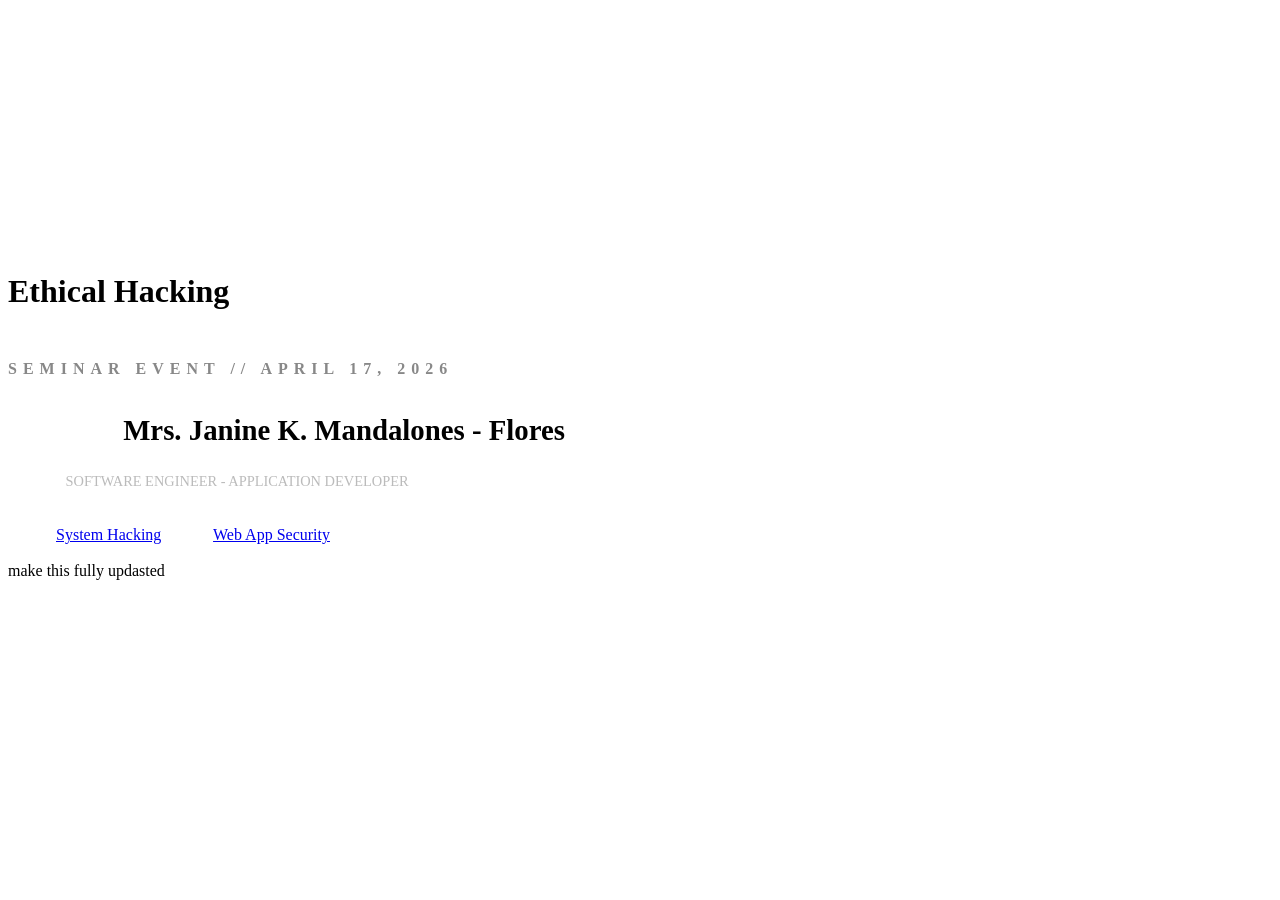
==== commit 5fbe46af: "Refactor index.html for layout and style enhancements Updated styles and structure for improved layo" ====
--- a/index.html
+++ b/index.html
@@ -1,200 +1,164 @@
 <!DOCTYPE html>
 <html lang="en">
 <head>
-    <meta charset="UTF-8">
-    <meta name="viewport" content="width=device-width, initial-scale=1.0">
-    <title>Ethical Hacking Seminar | Intro</title>
-    <style>
-        :root {
-            --neon-green: #00ff41;
-            --dark-bg: #050505;
-            --glass-bg: rgba(0, 0, 0, 0.6); 
-            --border-glow: 0 0 20px rgba(0, 255, 65, 0.4);
-        }
+    <meta charset="UTF-8">
+    <meta name="viewport" content="width=device-width, initial-scale=1.0">
+    <title>Ethical Hacking Seminar | Intro</title>
+    <style>
+        :root {
+            --neon-green: #00ff41;
+            --dark-bg: #050505;
+            --glass-bg: rgba(0, 0, 0, 0.75); 
+            --border-glow: 0 0 20px rgba(0, 255, 65, 0.6);
+        }
 
-        body, html {
-            margin: 0;
-            padding: 0;
-            width: 100%;
-            height: 100%;
-            font-family: 'Courier New', Courier, monospace;
-            background-color: var(--dark-bg);
-            color: white;
-            overflow-x: hidden;
-        }
+        body, html {
+            margin: 0;
+            padding: 0;
+            width: 100%;
+            height: 100%;
+            font-family: 'Courier New', Courier, monospace;
+            background-color: var(--dark-bg);
+            color: white;
+            overflow: hidden;
+        }
 
-        /* --- THE VIDEO BACKGROUND FIX --- */
-        .video-container {
-            position: fixed;
-            top: 0;
-            left: 0;
-            width: 100%;
-            height: 100%;
-            z-index: -10; /* Lowered to ensure it stays behind everything */
-            background: #000; 
-            overflow: hidden;
-        }
+        /* --- THE VIDEO BACKGROUND FIX --- */
+        .video-container {
+            position: fixed;
+            top: 0;
+            left: 0;
+            width: 100vw;
+            height: 100vh;
+            z-index: -5;
+            background: #000; 
+        }
 
-        #bg-video {
-            min-width: 100%;
-            min-height: 100%;
-            width: auto;
-            height: auto;
-            position: absolute;
-            top: 50%;
-            left: 50%;
-            transform: translate(-50%, -50%);
-            object-fit: cover;
-            filter: brightness(0.3) contrast(1.2) saturate(0.8);
-        }
+        #bg-video {
+            width: 100%;
+            height: 100%;
+            object-fit: cover; /* Ensures it fits screen perfectly */
+            filter: brightness(0.4) contrast(1.1);
+            display: block;
+        }
 
-        /* --- OVERLAYS --- */
-        .grid-overlay {
-            position: fixed;
-            top: 0; left: 0; width: 100%; height: 100%;
-            z-index: -2;
-            background-image: 
-                linear-gradient(var(--neon-green) 1px, transparent 1px),
-                linear-gradient(90deg, var(--neon-green) 1px, transparent 1px);
-            background-size: 50px 50px;
-            opacity: 0.05;
-            pointer-events: none;
-        }
+        /* --- OVERLAYS --- */
+        .grid-overlay {
+            position: fixed;
+            top: 0; left: 0; width: 100%; height: 100%;
+            z-index: -3;
+            background-image: 
+                linear-gradient(var(--neon-green) 1px, transparent 1px),
+                linear-gradient(90deg, var(--neon-green) 1px, transparent 1px);
+            background-size: 60px 60px;
+            opacity: 0.1;
+            perspective: 1000px;
+            transform: rotateX(60deg) translateY(-200px);
+            pointer-events: none;
+        }
 
-        /* CRT Scanline Effect */
-        .scanline {
-            position: fixed;
-            top: 0; left: 0; width: 100%; height: 100%;
-            background: linear-gradient(
-                to bottom,
-                rgba(18, 16, 16, 0) 50%,
-                rgba(0, 0, 0, 0.25) 50%
-            );
-            background-size: 100% 4px;
-            z-index: 5;
-            pointer-events: none;
-            opacity: 0.15;
-        }
+        .scanline {
+            position: fixed;
+            top: 0; left: 0; width: 100%; height: 100%;
+            background: linear-gradient(rgba(18, 16, 16, 0) 50%, rgba(0, 0, 0, 0.2) 50%);
+            background-size: 100% 4px;
+            pointer-events: none;
+            z-index: 10;
+            opacity: 0.2;
+        }
 
-        /* --- CONTENT --- */
-        .page {
-            display: flex;
-            flex-direction: column;
-            justify-content: center;
-            align-items: center;
-            min-height: 100vh;
-            text-align: center;
-            padding: 20px;
-            box-sizing: border-box;
-        }
+        /* --- CONTENT --- */
+        .page {
+            position: relative;
+            display: flex;
+            flex-direction: column;
+            justify-content: center;
+            align-items: center;
+            height: 100vh;
+            z-index: 1;
+        }
 
-        .hero-title {
-            font-size: clamp(2rem, 10vw, 5rem);
-            text-transform: uppercase;
-            letter-spacing: clamp(5px, 2vw, 15px);
-            color: var(--neon-green);
-            text-shadow: 0 0 10px var(--neon-green);
-            margin: 0;
-            animation: glitch 3s infinite linear alternate-reverse;
-        }
+        .hero-title {
+            font-size: clamp(2.5rem, 8vw, 5.5rem);
+            text-transform: uppercase;
+            letter-spacing: 12px;
+            color: var(--neon-green);
+            text-shadow: 0 0 10px var(--neon-green), 0 0 30px var(--neon-green);
+            margin: 0;
+            animation: flicker 4s infinite;
+        }
 
-        .event-details {
-            letter-spacing: 4px;
-            margin-top: 15px;
-            color: #aaa;
-            font-weight: bold;
-            font-size: 0.9rem;
-        }
+        .profile-card {
+            margin: 40px;
+            padding: 35px;
+            border: 2px solid var(--neon-green);
+            background: var(--glass-bg);
+            backdrop-filter: blur(10px);
+            -webkit-backdrop-filter: blur(10px); /* Safari support */
+            border-radius: 4px;
+            box-shadow: var(--border-glow);
+        }
 
-        .profile-card {
-            margin: 40px 0;
-            padding: 30px;
-            border: 1px solid var(--neon-green);
-            background: var(--glass-bg);
-            backdrop-filter: blur(8px);
-            -webkit-backdrop-filter: blur(8px);
-            border-radius: 2px;
-            box-shadow: var(--border-glow);
-            max-width: 90%;
-        }
+        .btn-container {
+            display: flex;
+            gap: 20px;
+        }
 
-        .btn-container {
-            display: flex;
-            gap: 20px;
-            flex-wrap: wrap;
-            justify-content: center;
-        }
+        .btn {
+            padding: 12px 30px;
+            border: 1px solid var(--neon-green);
+            color: var(--neon-green);
+            text-decoration: none;
+            text-transform: uppercase;
+            letter-spacing: 2px;
+            font-weight: bold;
+            transition: 0.4s;
+            background: rgba(0, 0, 0, 0.8);
+        }
 
-        .btn {
-            padding: 15px 35px;
-            border: 1px solid var(--neon-green);
-            color: var(--neon-green);
-            text-decoration: none;
-            text-transform: uppercase;
-            letter-spacing: 2px;
-            font-size: 0.8rem;
-            font-weight: bold;
-            transition: all 0.3s ease;
-            background: transparent;
-            position: relative;
-            overflow: hidden;
-        }
+        .btn:hover {
+            background: var(--neon-green);
+            color: black;
+            box-shadow: 0 0 30px var(--neon-green);
+        }
 
-        .btn:hover {
-            background: var(--neon-green);
-            color: black;
-            box-shadow: 0 0 20px var(--neon-green);
-            transform: translateY(-2px);
-        }
-
-        /* Glitch Animation for Title */
-        @keyframes glitch {
-            0% { text-shadow: 2px 0 0 red, -2px 0 0 blue; }
-            1% { text-shadow: -2px 0 0 red, 2px 0 0 blue; }
-            2% { text-shadow: 0 0 10px var(--neon-green); }
-        }
-    </style>
+        @keyframes flicker {
+            0%, 18%, 22%, 25%, 53%, 57%, 100% { opacity: 1; }
+            20%, 24%, 55% { opacity: 0.8; }
+        }
+    </style>
 </head>
 <body>
 
-    <div class="video-container">
-        <video autoplay muted loop playsinline id="bg-video" poster="Ethical-hacking-process.png">
-            <source src="./janine.mp4" type="video/mp4">
-            Your browser does not support HTML5 video.
-        </video>
-    </div>
+    <div class="video-container">
+        <video autoplay muted loop playsinline id="bg-video">
+            <source src="janine.mp4" type="video/mp4">
+            Your browser does not support HTML5 video.
+        </video>
+    </div>
 
-    <div class="grid-overlay"></div>
-    <div class="scanline"></div>
+    <div class="grid-overlay"></div>
+    <div class="scanline"></div>
 
-    <div class="page">
-        <h1 class="hero-title">Ethical Hacking</h1>
-        <div class="event-details">SEMINAR EVENT // APRIL 17, 2026</div>
+    <div class="page">
+        <h1 class="hero-title">Ethical Hacking</h1>
+        <div style="letter-spacing: 6px; margin-top: 10px; color: #888; font-weight: bold;">SEMINAR EVENT // APRIL 17, 2026</div>
 
-        <div class="profile-card">
-            <div style="font-size: 1.5rem; color: var(--neon-green); font-weight: bold; margin-bottom: 10px;">
-                Mrs. Janine K. Mandalones - Flores
-            </div>
-            <div style="color: #888; font-size: 0.8rem; text-transform: uppercase; letter-spacing: 2px;">
-                Software Engineer // Application Developer
-            </div>
-        </div>
+        <div class="profile-card">
+            <div style="font-size: 1.8rem; color: var(--neon-green); font-weight: bold;">
+                Mrs. Janine K. Mandalones - Flores
+            </div>
+            <div style="color: #bbb; margin-top: 8px; font-size: 0.9rem; text-transform: uppercase;">
+                Software Engineer - Application Developer
+            </div>
+        </div>
 
-        <div class="btn-container">
-            <a href="system-hacking.html" class="btn">System Hacking</a>
-            <a href="web-app-security.html" class="btn">Web App Security</a>
-        </div>
-    </div>
-
-    <script>
-        // Force video play if browser blocks autoplay
-        window.addEventListener('load', function() {
-            var video = document.getElementById('bg-video');
-            video.play().catch(function(error) {
-                console.log("Autoplay was prevented. Waiting for user interaction.");
-            });
-        });
-    </script>
+        <div class="btn-container">
+            <a href="system-hacking.html" class="btn">System Hacking</a>
+            <a href="web-app-security.html" class="btn">Web App Security</a>
+        </div>
+    </div>
 
 </body>
 </html>
+make this fully updasted
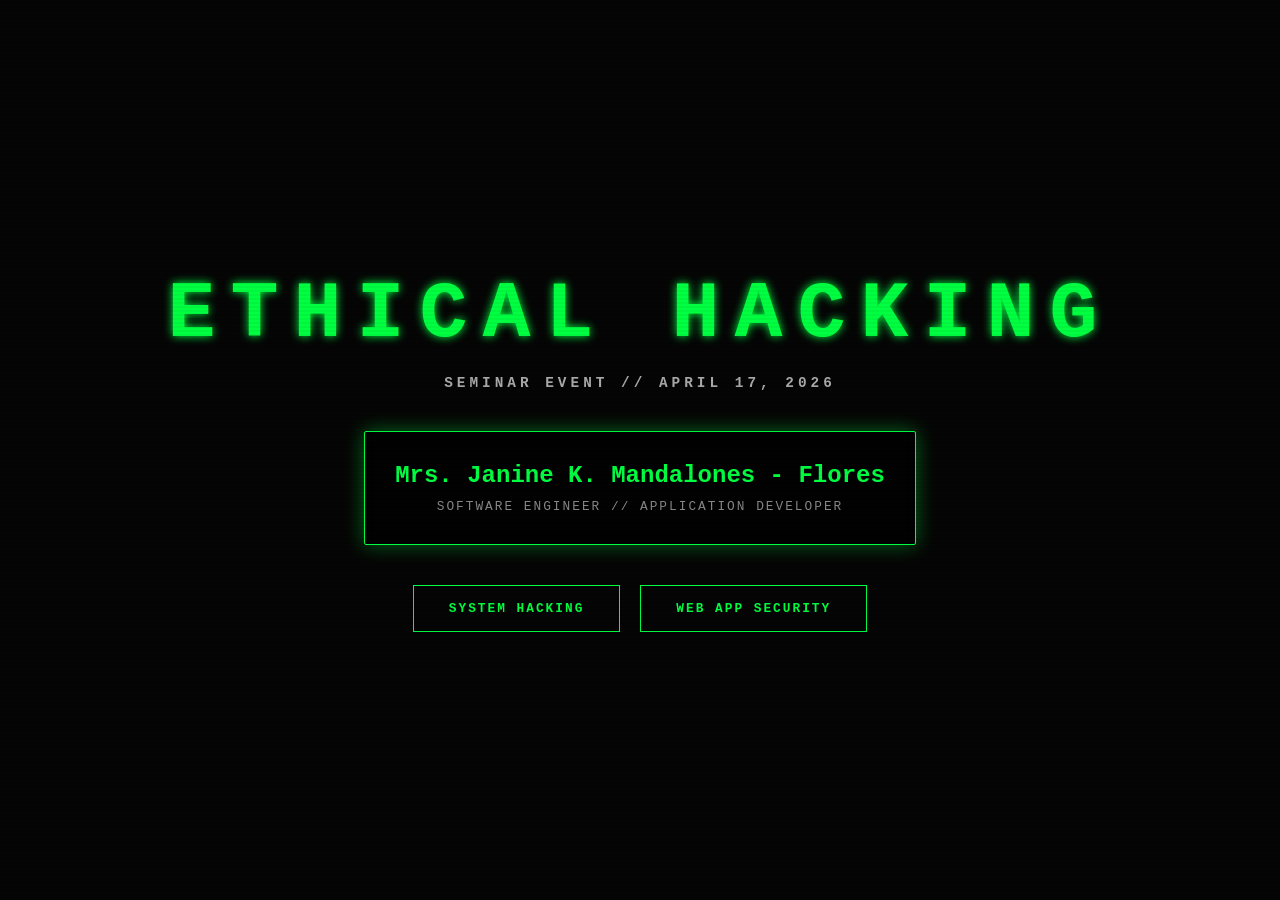
==== commit 1f923efd: "Update index.html" ====
--- a/index.html
+++ b/index.html
@@ -1,164 +1,200 @@
 <!DOCTYPE html>
 <html lang="en">
 <head>
-    <meta charset="UTF-8">
-    <meta name="viewport" content="width=device-width, initial-scale=1.0">
-    <title>Ethical Hacking Seminar | Intro</title>
-    <style>
-        :root {
-            --neon-green: #00ff41;
-            --dark-bg: #050505;
-            --glass-bg: rgba(0, 0, 0, 0.75); 
-            --border-glow: 0 0 20px rgba(0, 255, 65, 0.6);
-        }
-
-        body, html {
-            margin: 0;
-            padding: 0;
-            width: 100%;
-            height: 100%;
-            font-family: 'Courier New', Courier, monospace;
-            background-color: var(--dark-bg);
-            color: white;
-            overflow: hidden;
-        }
-
-        /* --- THE VIDEO BACKGROUND FIX --- */
-        .video-container {
-            position: fixed;
-            top: 0;
-            left: 0;
-            width: 100vw;
-            height: 100vh;
-            z-index: -5;
-            background: #000; 
-        }
-
-        #bg-video {
-            width: 100%;
-            height: 100%;
-            object-fit: cover; /* Ensures it fits screen perfectly */
-            filter: brightness(0.4) contrast(1.1);
-            display: block;
-        }
-
-        /* --- OVERLAYS --- */
-        .grid-overlay {
-            position: fixed;
-            top: 0; left: 0; width: 100%; height: 100%;
-            z-index: -3;
-            background-image: 
-                linear-gradient(var(--neon-green) 1px, transparent 1px),
-                linear-gradient(90deg, var(--neon-green) 1px, transparent 1px);
-            background-size: 60px 60px;
-            opacity: 0.1;
-            perspective: 1000px;
-            transform: rotateX(60deg) translateY(-200px);
-            pointer-events: none;
-        }
-
-        .scanline {
-            position: fixed;
-            top: 0; left: 0; width: 100%; height: 100%;
-            background: linear-gradient(rgba(18, 16, 16, 0) 50%, rgba(0, 0, 0, 0.2) 50%);
-            background-size: 100% 4px;
-            pointer-events: none;
-            z-index: 10;
-            opacity: 0.2;
-        }
-
-        /* --- CONTENT --- */
-        .page {
-            position: relative;
-            display: flex;
-            flex-direction: column;
-            justify-content: center;
-            align-items: center;
-            height: 100vh;
-            z-index: 1;
-        }
-
-        .hero-title {
-            font-size: clamp(2.5rem, 8vw, 5.5rem);
-            text-transform: uppercase;
-            letter-spacing: 12px;
-            color: var(--neon-green);
-            text-shadow: 0 0 10px var(--neon-green), 0 0 30px var(--neon-green);
-            margin: 0;
-            animation: flicker 4s infinite;
-        }
-
-        .profile-card {
-            margin: 40px;
-            padding: 35px;
-            border: 2px solid var(--neon-green);
-            background: var(--glass-bg);
-            backdrop-filter: blur(10px);
-            -webkit-backdrop-filter: blur(10px); /* Safari support */
-            border-radius: 4px;
-            box-shadow: var(--border-glow);
-        }
-
-        .btn-container {
-            display: flex;
-            gap: 20px;
-        }
-
-        .btn {
-            padding: 12px 30px;
-            border: 1px solid var(--neon-green);
-            color: var(--neon-green);
-            text-decoration: none;
-            text-transform: uppercase;
-            letter-spacing: 2px;
-            font-weight: bold;
-            transition: 0.4s;
-            background: rgba(0, 0, 0, 0.8);
-        }
-
-        .btn:hover {
-            background: var(--neon-green);
-            color: black;
-            box-shadow: 0 0 30px var(--neon-green);
-        }
-
-        @keyframes flicker {
-            0%, 18%, 22%, 25%, 53%, 57%, 100% { opacity: 1; }
-            20%, 24%, 55% { opacity: 0.8; }
-        }
-    </style>
+    <meta charset="UTF-8">
+    <meta name="viewport" content="width=device-width, initial-scale=1.0">
+    <title>Ethical Hacking Seminar | Intro</title>
+    <style>
+        :root {
+            --neon-green: #00ff41;
+            --dark-bg: #050505;
+            --glass-bg: rgba(0, 0, 0, 0.6); 
+            --border-glow: 0 0 20px rgba(0, 255, 65, 0.4);
+        }
+
+        body, html {
+            margin: 0;
+            padding: 0;
+            width: 100%;
+            height: 100%;
+            font-family: 'Courier New', Courier, monospace;
+            background-color: var(--dark-bg);
+            color: white;
+            overflow-x: hidden;
+        }
+
+        /* --- THE VIDEO BACKGROUND FIX --- */
+        .video-container {
+            position: fixed;
+            top: 0;
+            left: 0;
+            width: 100%;
+            height: 100%;
+            z-index: -10; /* Lowered to ensure it stays behind everything */
+            background: #000; 
+            overflow: hidden;
+        }
+
+        #bg-video {
+            min-width: 100%;
+            min-height: 100%;
+            width: auto;
+            height: auto;
+            position: absolute;
+            top: 50%;
+            left: 50%;
+            transform: translate(-50%, -50%);
+            object-fit: cover;
+            filter: brightness(0.3) contrast(1.2) saturate(0.8);
+        }
+
+        /* --- OVERLAYS --- */
+        .grid-overlay {
+            position: fixed;
+            top: 0; left: 0; width: 100%; height: 100%;
+            z-index: -2;
+            background-image: 
+                linear-gradient(var(--neon-green) 1px, transparent 1px),
+                linear-gradient(90deg, var(--neon-green) 1px, transparent 1px);
+            background-size: 50px 50px;
+            opacity: 0.05;
+            pointer-events: none;
+        }
+
+        /* CRT Scanline Effect */
+        .scanline {
+            position: fixed;
+            top: 0; left: 0; width: 100%; height: 100%;
+            background: linear-gradient(
+                to bottom,
+                rgba(18, 16, 16, 0) 50%,
+                rgba(0, 0, 0, 0.25) 50%
+            );
+            background-size: 100% 4px;
+            z-index: 5;
+            pointer-events: none;
+            opacity: 0.15;
+        }
+
+        /* --- CONTENT --- */
+        .page {
+            display: flex;
+            flex-direction: column;
+            justify-content: center;
+            align-items: center;
+            min-height: 100vh;
+            text-align: center;
+            padding: 20px;
+            box-sizing: border-box;
+        }
+
+        .hero-title {
+            font-size: clamp(2rem, 10vw, 5rem);
+            text-transform: uppercase;
+            letter-spacing: clamp(5px, 2vw, 15px);
+            color: var(--neon-green);
+            text-shadow: 0 0 10px var(--neon-green);
+            margin: 0;
+            animation: glitch 3s infinite linear alternate-reverse;
+        }
+
+        .event-details {
+            letter-spacing: 4px;
+            margin-top: 15px;
+            color: #aaa;
+            font-weight: bold;
+            font-size: 0.9rem;
+        }
+
+        .profile-card {
+            margin: 40px 0;
+            padding: 30px;
+            border: 1px solid var(--neon-green);
+            background: var(--glass-bg);
+            backdrop-filter: blur(8px);
+            -webkit-backdrop-filter: blur(8px);
+            border-radius: 2px;
+            box-shadow: var(--border-glow);
+            max-width: 90%;
+        }
+
+        .btn-container {
+            display: flex;
+            gap: 20px;
+            flex-wrap: wrap;
+            justify-content: center;
+        }
+
+        .btn {
+            padding: 15px 35px;
+            border: 1px solid var(--neon-green);
+            color: var(--neon-green);
+            text-decoration: none;
+            text-transform: uppercase;
+            letter-spacing: 2px;
+            font-size: 0.8rem;
+            font-weight: bold;
+            transition: all 0.3s ease;
+            background: transparent;
+            position: relative;
+            overflow: hidden;
+        }
+
+        .btn:hover {
+            background: var(--neon-green);
+            color: black;
+            box-shadow: 0 0 20px var(--neon-green);
+            transform: translateY(-2px);
+        }
+
+        /* Glitch Animation for Title */
+        @keyframes glitch {
+            0% { text-shadow: 2px 0 0 red, -2px 0 0 blue; }
+            1% { text-shadow: -2px 0 0 red, 2px 0 0 blue; }
+            2% { text-shadow: 0 0 10px var(--neon-green); }
+        }
+    </style>
 </head>
 <body>
 
-    <div class="video-container">
-        <video autoplay muted loop playsinline id="bg-video">
-            <source src="janine.mp4" type="video/mp4">
-            Your browser does not support HTML5 video.
-        </video>
-    </div>
-
-    <div class="grid-overlay"></div>
-    <div class="scanline"></div>
-
-    <div class="page">
-        <h1 class="hero-title">Ethical Hacking</h1>
-        <div style="letter-spacing: 6px; margin-top: 10px; color: #888; font-weight: bold;">SEMINAR EVENT // APRIL 17, 2026</div>
-
-        <div class="profile-card">
-            <div style="font-size: 1.8rem; color: var(--neon-green); font-weight: bold;">
-                Mrs. Janine K. Mandalones - Flores
-            </div>
-            <div style="color: #bbb; margin-top: 8px; font-size: 0.9rem; text-transform: uppercase;">
-                Software Engineer - Application Developer
-            </div>
-        </div>
-
-        <div class="btn-container">
-            <a href="system-hacking.html" class="btn">System Hacking</a>
-            <a href="web-app-security.html" class="btn">Web App Security</a>
-        </div>
-    </div>
+    <div class="video-container">
+        <video autoplay muted loop playsinline id="bg-video" poster="Ethical-hacking-process.png">
+            <source src="./janine.mp4" type="video/mp4">
+            Your browser does not support HTML5 video.
+        </video>
+    </div>
+
+    <div class="grid-overlay"></div>
+    <div class="scanline"></div>
+
+    <div class="page">
+        <h1 class="hero-title">Ethical Hacking</h1>
+        <div class="event-details">SEMINAR EVENT // APRIL 17, 2026</div>
+
+        <div class="profile-card">
+            <div style="font-size: 1.5rem; color: var(--neon-green); font-weight: bold; margin-bottom: 10px;">
+                Mrs. Janine K. Mandalones - Flores
+            </div>
+            <div style="color: #888; font-size: 0.8rem; text-transform: uppercase; letter-spacing: 2px;">
+                Software Engineer // Application Developer
+            </div>
+        </div>
+
+        <div class="btn-container">
+            <a href="system-hacking.html" class="btn">System Hacking</a>
+            <a href="web-app-security.html" class="btn">Web App Security</a>
+        </div>
+    </div>
+
+    <script>
+        // Force video play if browser blocks autoplay
+        window.addEventListener('load', function() {
+            var video = document.getElementById('bg-video');
+            video.play().catch(function(error) {
+                console.log("Autoplay was prevented. Waiting for user interaction.");
+            });
+        });
+    </script>
 
 </body>
 </html>
-make this fully updasted
